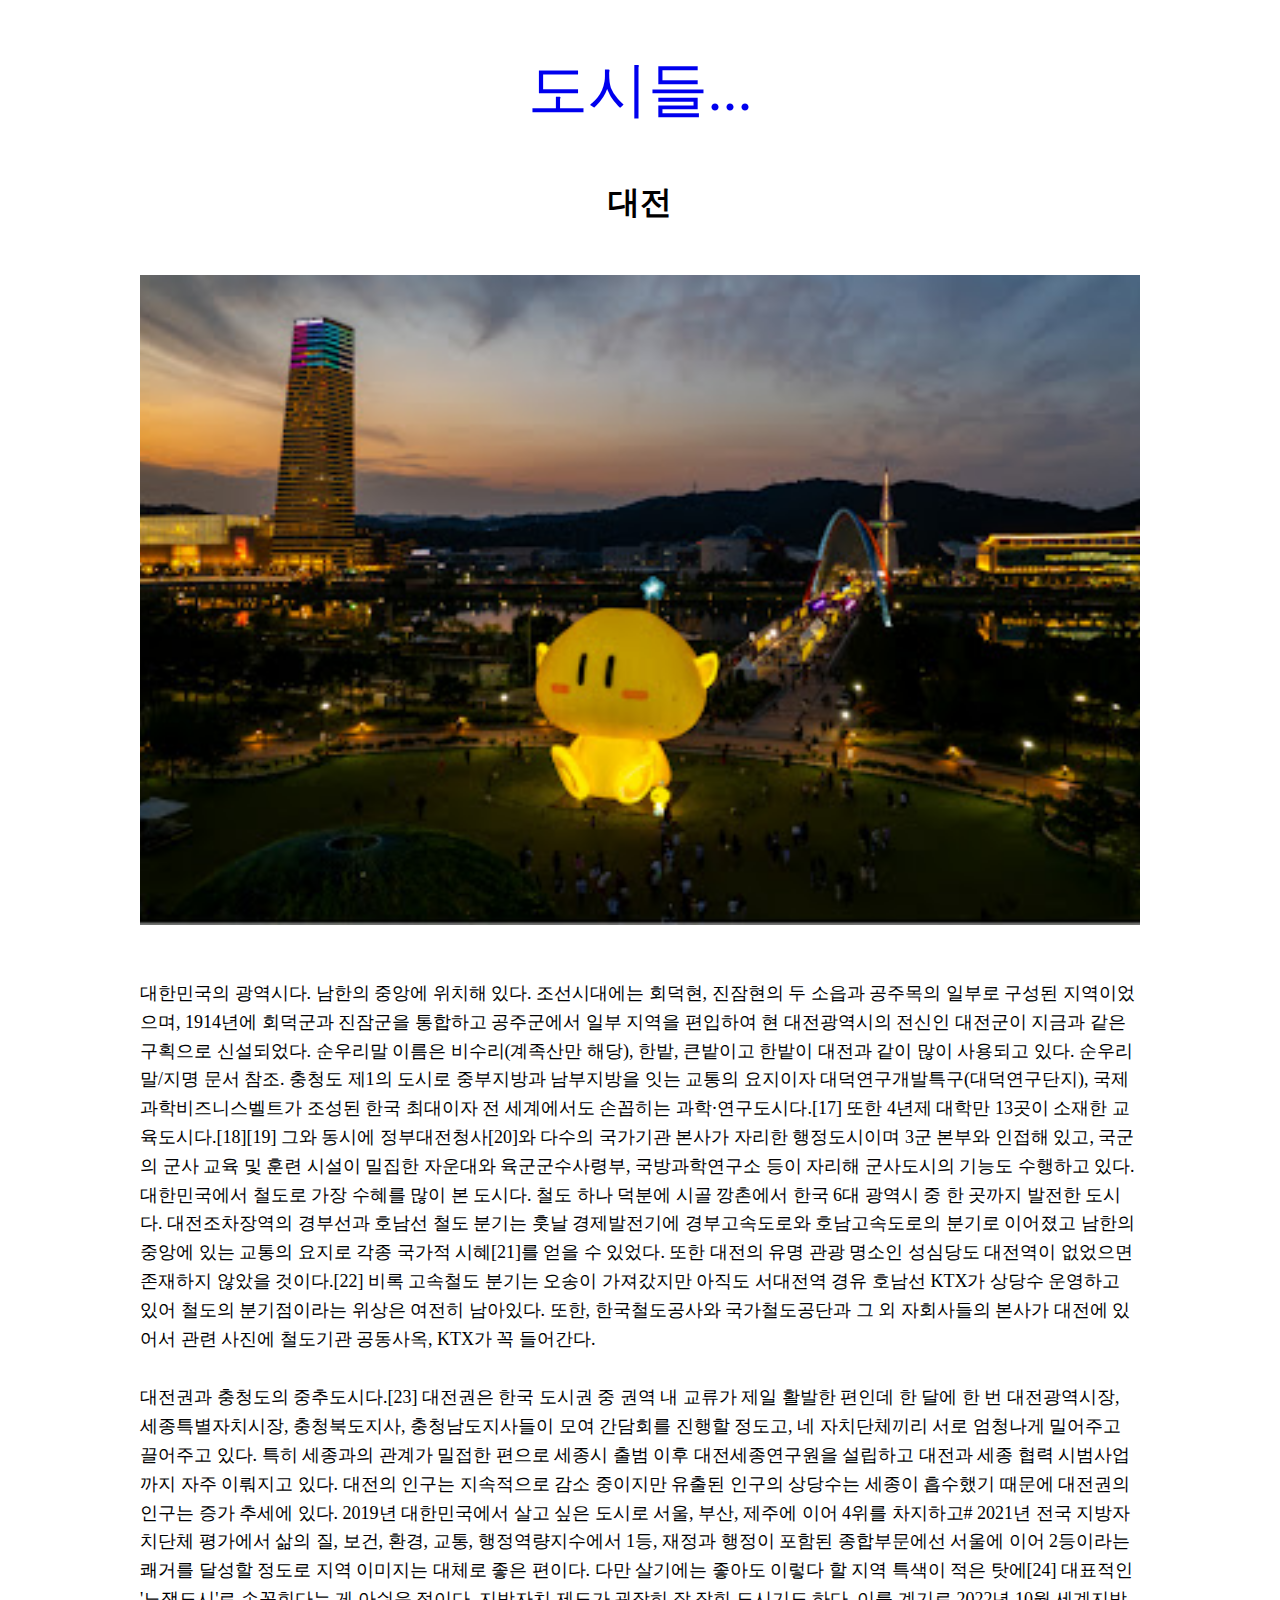
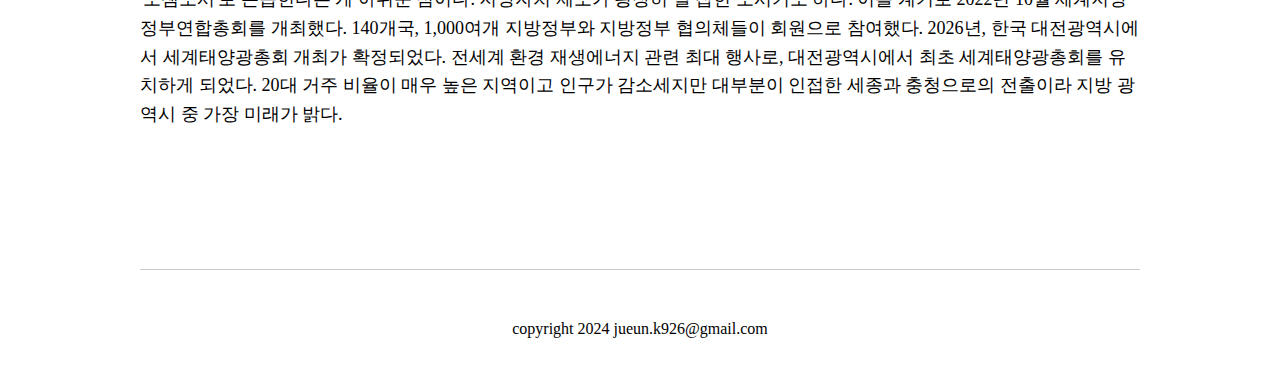
==== daejeon.html @ 4ee1ff1f "init" ====
<!DOCTYPE html>
<html lang="ko">
<head>
    <meta charset="UTF-8">
    <meta name="viewport" content="width=device-width, initial-scale=1.0">
    <title>대전</title>
    <link rel="stylesheet" href="./css/main.css">
</head>
<body>
    <div class="container">
        <h1 class="title"><a href="./index.html">도시들...</a></h1>

        <h2 class="city_name">대전</h2>
        <div class="daejeon_photo">
            <img src="./images/daejeon.jpg" alt="대전">
        </div>
        <div class="city_text">
            <p>
                대한민국의 광역시다. 남한의 중앙에 위치해 있다. 조선시대에는 회덕현, 진잠현의 두 소읍과 공주목의 일부로 구성된 지역이었으며, 1914년에 회덕군과 진잠군을 통합하고 공주군에서 일부 지역을 편입하여 현 대전광역시의 전신인 대전군이 지금과 같은 구획으로 신설되었다. 순우리말 이름은 비수리(계족산만 해당), 한밭, 큰밭이고 한밭이 대전과 같이 많이 사용되고 있다. 순우리말/지명 문서 참조.
                충청도 제1의 도시로 중부지방과 남부지방을 잇는 교통의 요지이자 대덕연구개발특구(대덕연구단지), 국제과학비즈니스벨트가 조성된 한국 최대이자 전 세계에서도 손꼽히는 과학·연구도시다.[17] 또한 4년제 대학만 13곳이 소재한 교육도시다.[18][19]
                그와 동시에 정부대전청사[20]와 다수의 국가기관 본사가 자리한 행정도시이며 3군 본부와 인접해 있고, 국군의 군사 교육 및 훈련 시설이 밀집한 자운대와 육군군수사령부, 국방과학연구소 등이 자리해 군사도시의 기능도 수행하고 있다.
                대한민국에서 철도로 가장 수혜를 많이 본 도시다. 철도 하나 덕분에 시골 깡촌에서 한국 6대 광역시 중 한 곳까지 발전한 도시다. 대전조차장역의 경부선과 호남선 철도 분기는 훗날 경제발전기에 경부고속도로와 호남고속도로의 분기로 이어졌고 남한의 중앙에 있는 교통의 요지로 각종 국가적 시혜[21]를 얻을 수 있었다. 또한 대전의 유명 관광 명소인 성심당도 대전역이 없었으면 존재하지 않았을 것이다.[22] 비록 고속철도 분기는 오송이 가져갔지만 아직도 서대전역 경유 호남선 KTX가 상당수 운영하고 있어 철도의 분기점이라는 위상은 여전히 남아있다. 또한, 한국철도공사와 국가철도공단과 그 외 자회사들의 본사가 대전에 있어서 관련 사진에 철도기관 공동사옥, KTX가 꼭 들어간다.
            </p>
            <p>
                대전권과 충청도의 중추도시다.[23] 대전권은 한국 도시권 중 권역 내 교류가 제일 활발한 편인데 한 달에 한 번 대전광역시장, 세종특별자치시장, 충청북도지사, 충청남도지사들이 모여 간담회를 진행할 정도고, 네 자치단체끼리 서로 엄청나게 밀어주고 끌어주고 있다. 특히 세종과의 관계가 밀접한 편으로 세종시 출범 이후 대전세종연구원을 설립하고 대전과 세종 협력 시범사업까지 자주 이뤄지고 있다. 대전의 인구는 지속적으로 감소 중이지만 유출된 인구의 상당수는 세종이 흡수했기 때문에 대전권의 인구는 증가 추세에 있다.
                2019년 대한민국에서 살고 싶은 도시로 서울, 부산, 제주에 이어 4위를 차지하고# 2021년 전국 지방자치단체 평가에서 삶의 질, 보건, 환경, 교통, 행정역량지수에서 1등, 재정과 행정이 포함된 종합부문에선 서울에 이어 2등이라는 쾌거를 달성할 정도로 지역 이미지는 대체로 좋은 편이다. 다만 살기에는 좋아도 이렇다 할 지역 특색이 적은 탓에[24] 대표적인 '노잼도시'로 손꼽힌다는 게 아쉬운 점이다.
                지방자치 제도가 굉장히 잘 잡힌 도시기도 하다. 이를 계기로 2022년 10월 세계지방정부연합총회를 개최했다. 140개국, 1,000여개 지방정부와 지방정부 협의체들이 회원으로 참여했다.
                2026년, 한국 대전광역시에서 세계태양광총회 개최가 확정되었다. 전세계 환경 재생에너지 관련 최대 행사로, 대전광역시에서 최초 세계태양광총회를 유치하게 되었다.
                20대 거주 비율이 매우 높은 지역이고 인구가 감소세지만 대부분이 인접한 세종과 충청으로의 전출이라 지방 광역시 중 가장 미래가 밝다.
            </p>        
        </div>
        
        <div class="copyright">
            <p>copyright 2024 jueun.k926@gmail.com</p>
        </div>
    </div>
</body>
</html>
---- css/main.css ----
* {
    margin: 0;
    padding: 0;
    box-sizing: border-box;
}

ul {
    list-style: none;
}

a {
    text-decoration: none;
}

img {
    width: 100%;
}

h2 {
    text-align: center;
    margin-bottom: 50px;
}

.container {
    width: 1000px;
    margin: 0 auto;
}

.title {
    font-size: 60px;
    font-weight: normal;
    text-align: center;
    padding-top: 50px;
    padding-bottom: 50px;
}

.nav {
    text-align: center;
    padding-top: 40px;
    padding-bottom: 40px;
    border-top: 1px solid #ccc;
    border-bottom: 1px solid #ccc;
    margin-bottom: 60px;
}

.nav li {
    display: inline;
}

.nav li a {
    font-size: 26px;
    padding: 30px;
}

.slide {
    margin-bottom: 100px;
}

.list {
    display: flex;
    gap: 50px;
}

.list li {
    width: 300px;
}

.list li .photo {
    width: 300px;
    height: 300px;
}

.list li .photo img{
    width: 100%;
    height: 100%;
    object-fit: cover;
    border-radius: 100%;
}

.list li .text {
    text-align: center;
    margin-top: 20px;
}

.list li .text h3 {
    margin-bottom: 16px;
}

.city_text {
    padding: 50px 0 50px 0;
}

.city_text p {
    margin-bottom: 30px;
    font-size: 18px;
    line-height: 1.6;
}

.upper_text p {
    margin-bottom: 50px;
    font-size: 18px;
    line-height: 1.6;
}

.jeju_photo img {
    border-radius: 150px;
}

.city_name {
    font-size: 32px;
}

.daejeon_photo img{
    width: 1000px;
    height: 650px;
    object-fit: cover;
}

.copyright {
    padding: 50px 0 50px 0;
    text-align: center;
    border-top: 1px solid #ccc;
    margin-top: 60px;
}
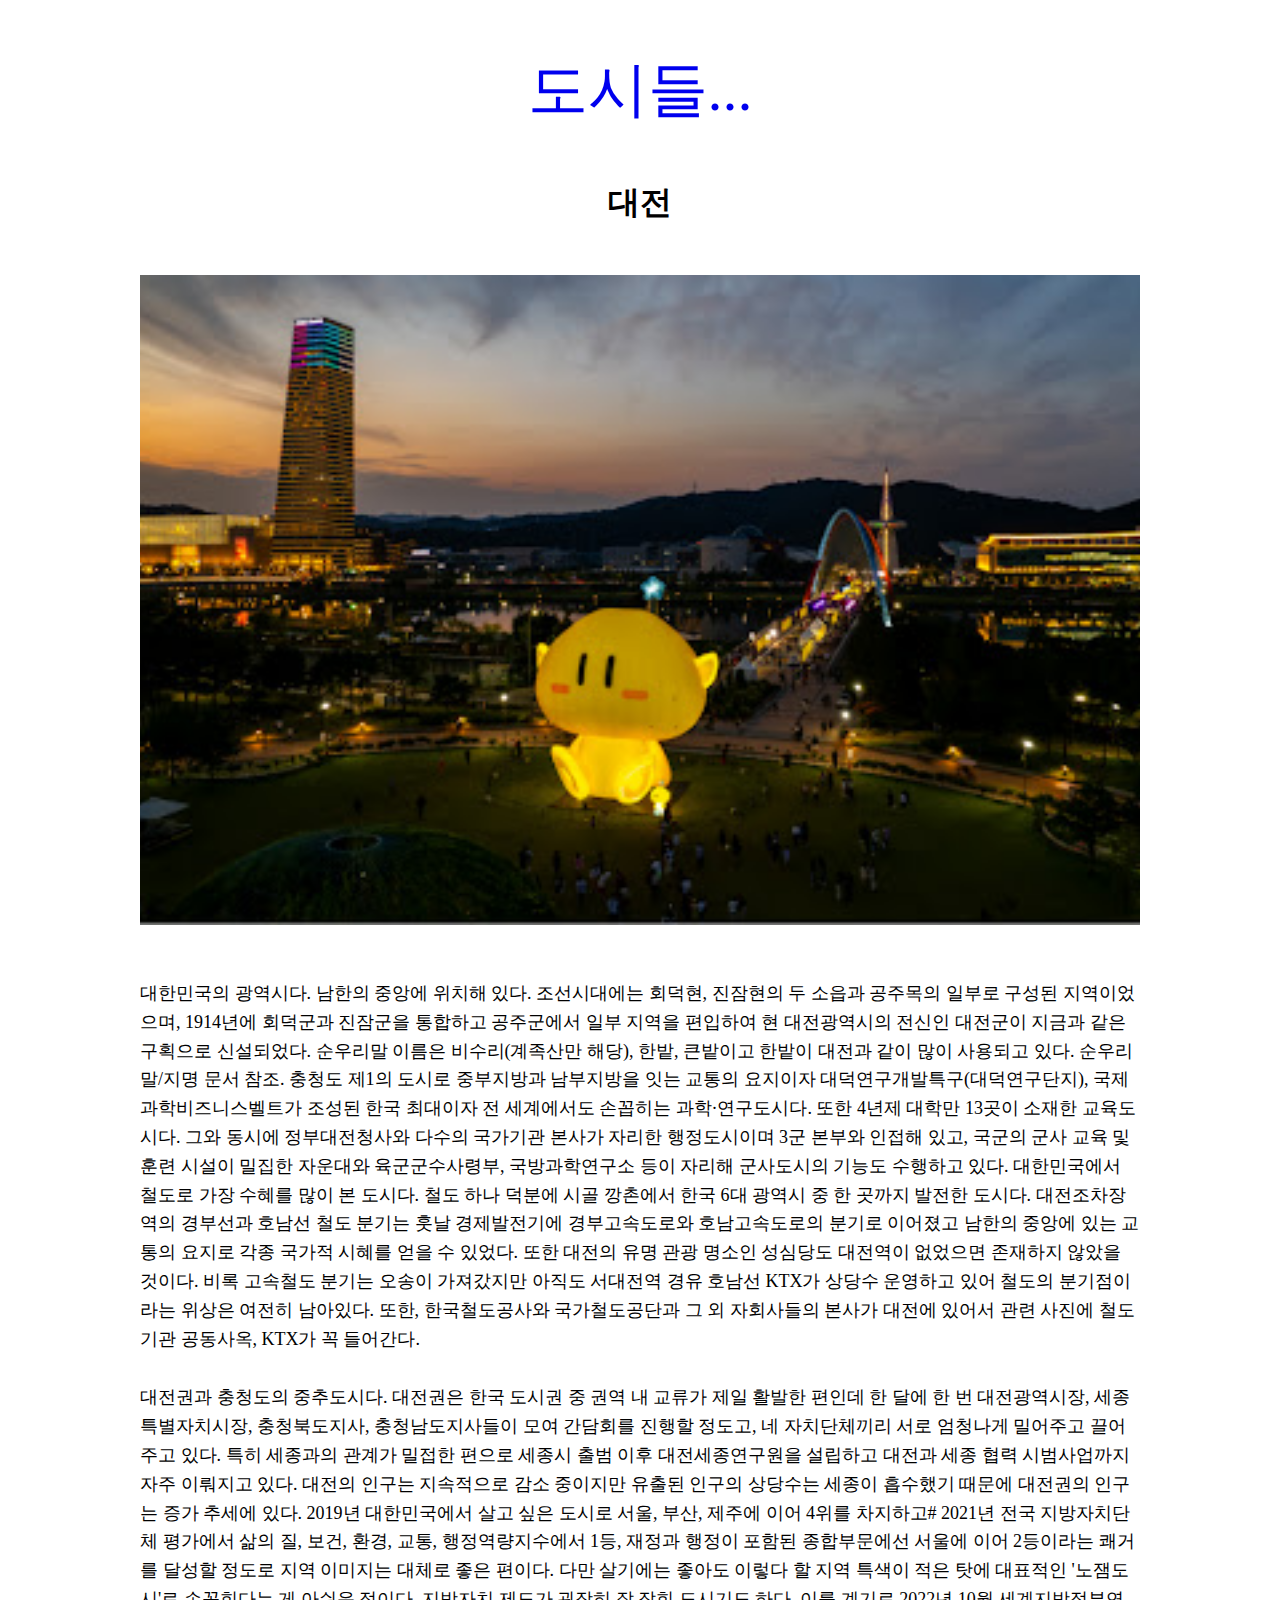
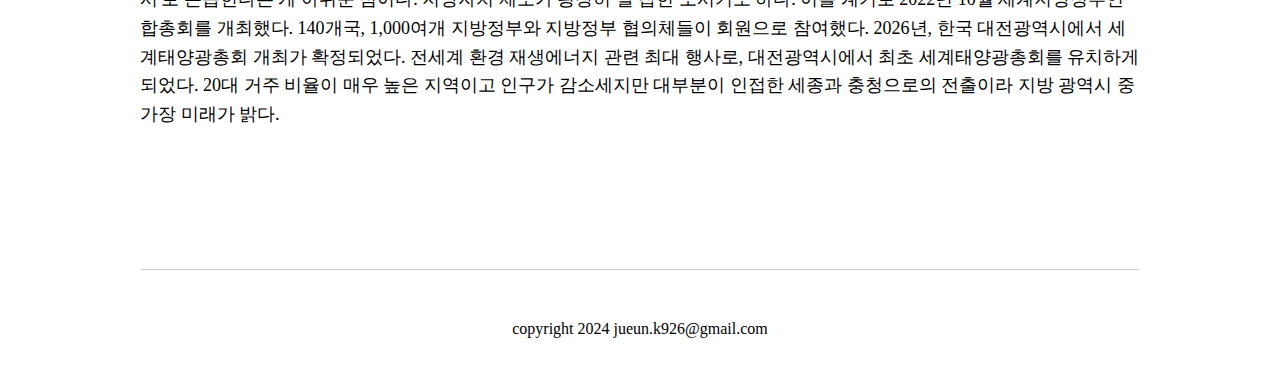
==== commit a55b0ca8: "init" ====
--- a/daejeon.html
+++ b/daejeon.html
@@ -17,13 +17,13 @@
         <div class="city_text">
             <p>
                 대한민국의 광역시다. 남한의 중앙에 위치해 있다. 조선시대에는 회덕현, 진잠현의 두 소읍과 공주목의 일부로 구성된 지역이었으며, 1914년에 회덕군과 진잠군을 통합하고 공주군에서 일부 지역을 편입하여 현 대전광역시의 전신인 대전군이 지금과 같은 구획으로 신설되었다. 순우리말 이름은 비수리(계족산만 해당), 한밭, 큰밭이고 한밭이 대전과 같이 많이 사용되고 있다. 순우리말/지명 문서 참조.
-                충청도 제1의 도시로 중부지방과 남부지방을 잇는 교통의 요지이자 대덕연구개발특구(대덕연구단지), 국제과학비즈니스벨트가 조성된 한국 최대이자 전 세계에서도 손꼽히는 과학·연구도시다.[17] 또한 4년제 대학만 13곳이 소재한 교육도시다.[18][19]
-                그와 동시에 정부대전청사[20]와 다수의 국가기관 본사가 자리한 행정도시이며 3군 본부와 인접해 있고, 국군의 군사 교육 및 훈련 시설이 밀집한 자운대와 육군군수사령부, 국방과학연구소 등이 자리해 군사도시의 기능도 수행하고 있다.
-                대한민국에서 철도로 가장 수혜를 많이 본 도시다. 철도 하나 덕분에 시골 깡촌에서 한국 6대 광역시 중 한 곳까지 발전한 도시다. 대전조차장역의 경부선과 호남선 철도 분기는 훗날 경제발전기에 경부고속도로와 호남고속도로의 분기로 이어졌고 남한의 중앙에 있는 교통의 요지로 각종 국가적 시혜[21]를 얻을 수 있었다. 또한 대전의 유명 관광 명소인 성심당도 대전역이 없었으면 존재하지 않았을 것이다.[22] 비록 고속철도 분기는 오송이 가져갔지만 아직도 서대전역 경유 호남선 KTX가 상당수 운영하고 있어 철도의 분기점이라는 위상은 여전히 남아있다. 또한, 한국철도공사와 국가철도공단과 그 외 자회사들의 본사가 대전에 있어서 관련 사진에 철도기관 공동사옥, KTX가 꼭 들어간다.
+                충청도 제1의 도시로 중부지방과 남부지방을 잇는 교통의 요지이자 대덕연구개발특구(대덕연구단지), 국제과학비즈니스벨트가 조성된 한국 최대이자 전 세계에서도 손꼽히는 과학·연구도시다. 또한 4년제 대학만 13곳이 소재한 교육도시다.
+                그와 동시에 정부대전청사와 다수의 국가기관 본사가 자리한 행정도시이며 3군 본부와 인접해 있고, 국군의 군사 교육 및 훈련 시설이 밀집한 자운대와 육군군수사령부, 국방과학연구소 등이 자리해 군사도시의 기능도 수행하고 있다.
+                대한민국에서 철도로 가장 수혜를 많이 본 도시다. 철도 하나 덕분에 시골 깡촌에서 한국 6대 광역시 중 한 곳까지 발전한 도시다. 대전조차장역의 경부선과 호남선 철도 분기는 훗날 경제발전기에 경부고속도로와 호남고속도로의 분기로 이어졌고 남한의 중앙에 있는 교통의 요지로 각종 국가적 시혜를 얻을 수 있었다. 또한 대전의 유명 관광 명소인 성심당도 대전역이 없었으면 존재하지 않았을 것이다. 비록 고속철도 분기는 오송이 가져갔지만 아직도 서대전역 경유 호남선 KTX가 상당수 운영하고 있어 철도의 분기점이라는 위상은 여전히 남아있다. 또한, 한국철도공사와 국가철도공단과 그 외 자회사들의 본사가 대전에 있어서 관련 사진에 철도기관 공동사옥, KTX가 꼭 들어간다.
             </p>
             <p>
-                대전권과 충청도의 중추도시다.[23] 대전권은 한국 도시권 중 권역 내 교류가 제일 활발한 편인데 한 달에 한 번 대전광역시장, 세종특별자치시장, 충청북도지사, 충청남도지사들이 모여 간담회를 진행할 정도고, 네 자치단체끼리 서로 엄청나게 밀어주고 끌어주고 있다. 특히 세종과의 관계가 밀접한 편으로 세종시 출범 이후 대전세종연구원을 설립하고 대전과 세종 협력 시범사업까지 자주 이뤄지고 있다. 대전의 인구는 지속적으로 감소 중이지만 유출된 인구의 상당수는 세종이 흡수했기 때문에 대전권의 인구는 증가 추세에 있다.
-                2019년 대한민국에서 살고 싶은 도시로 서울, 부산, 제주에 이어 4위를 차지하고# 2021년 전국 지방자치단체 평가에서 삶의 질, 보건, 환경, 교통, 행정역량지수에서 1등, 재정과 행정이 포함된 종합부문에선 서울에 이어 2등이라는 쾌거를 달성할 정도로 지역 이미지는 대체로 좋은 편이다. 다만 살기에는 좋아도 이렇다 할 지역 특색이 적은 탓에[24] 대표적인 '노잼도시'로 손꼽힌다는 게 아쉬운 점이다.
+                대전권과 충청도의 중추도시다. 대전권은 한국 도시권 중 권역 내 교류가 제일 활발한 편인데 한 달에 한 번 대전광역시장, 세종특별자치시장, 충청북도지사, 충청남도지사들이 모여 간담회를 진행할 정도고, 네 자치단체끼리 서로 엄청나게 밀어주고 끌어주고 있다. 특히 세종과의 관계가 밀접한 편으로 세종시 출범 이후 대전세종연구원을 설립하고 대전과 세종 협력 시범사업까지 자주 이뤄지고 있다. 대전의 인구는 지속적으로 감소 중이지만 유출된 인구의 상당수는 세종이 흡수했기 때문에 대전권의 인구는 증가 추세에 있다.
+                2019년 대한민국에서 살고 싶은 도시로 서울, 부산, 제주에 이어 4위를 차지하고# 2021년 전국 지방자치단체 평가에서 삶의 질, 보건, 환경, 교통, 행정역량지수에서 1등, 재정과 행정이 포함된 종합부문에선 서울에 이어 2등이라는 쾌거를 달성할 정도로 지역 이미지는 대체로 좋은 편이다. 다만 살기에는 좋아도 이렇다 할 지역 특색이 적은 탓에 대표적인 '노잼도시'로 손꼽힌다는 게 아쉬운 점이다.
                 지방자치 제도가 굉장히 잘 잡힌 도시기도 하다. 이를 계기로 2022년 10월 세계지방정부연합총회를 개최했다. 140개국, 1,000여개 지방정부와 지방정부 협의체들이 회원으로 참여했다.
                 2026년, 한국 대전광역시에서 세계태양광총회 개최가 확정되었다. 전세계 환경 재생에너지 관련 최대 행사로, 대전광역시에서 최초 세계태양광총회를 유치하게 되었다.
                 20대 거주 비율이 매우 높은 지역이고 인구가 감소세지만 대부분이 인접한 세종과 충청으로의 전출이라 지방 광역시 중 가장 미래가 밝다.
